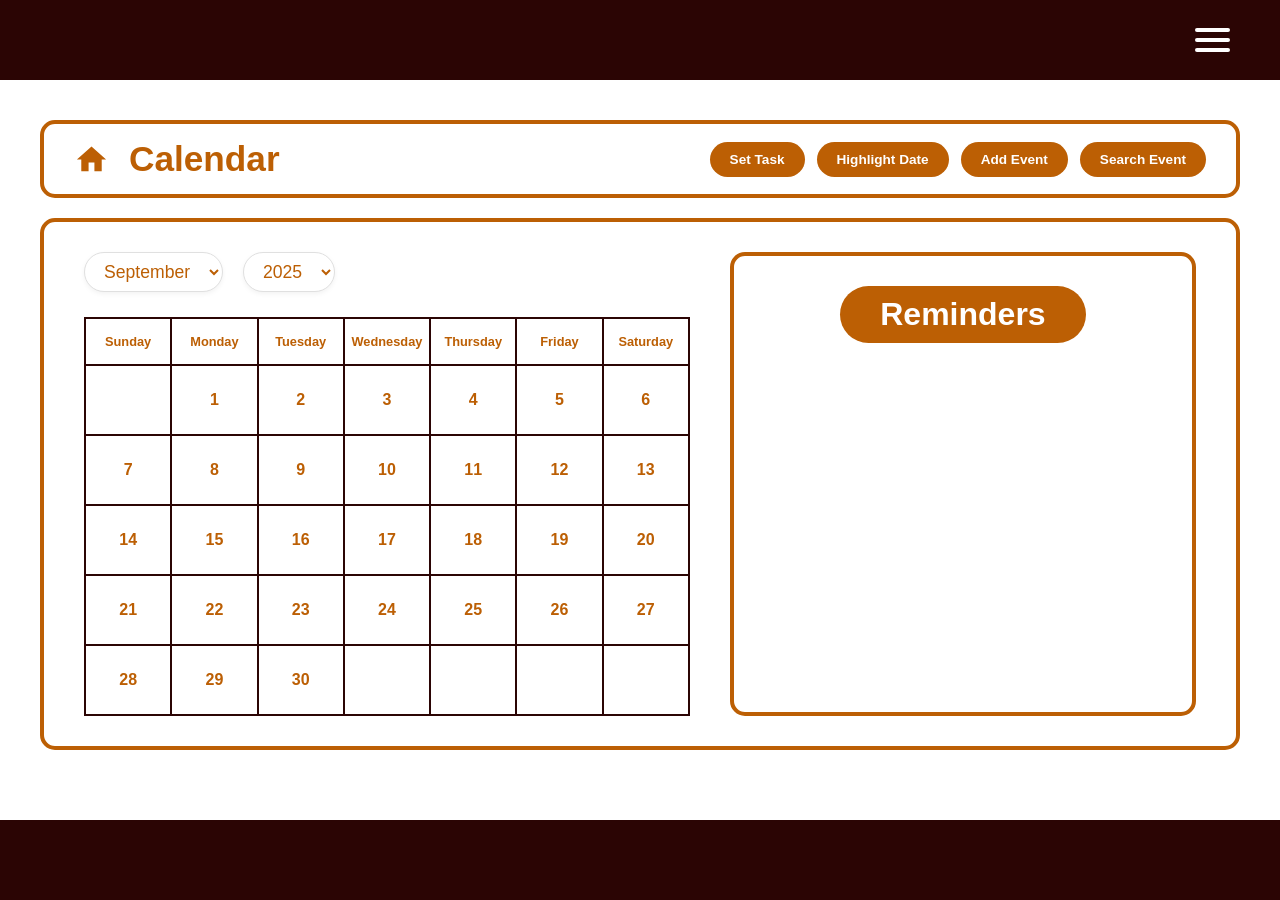
==== calendar.html @ 1ab57ae5 "Added new files and made updates to existing files for the Student Management System project. The ch" ====
<!DOCTYPE html>
<html lang="en">
<head>
    <meta charset="UTF-8">
    <meta name="viewport" content="width=device-width, initial-scale=1.0">
    <title>Student Management System - Calendar</title>
    <link rel="stylesheet" href="style/styles.css">
</head>
<body class="layout-dashboard">

    <input type="checkbox" id="menu-toggle">

    <header>
        <label for="menu-toggle" class="hamburger-icon">
            <span></span>
            <span></span>
            <span></span>
        </label>
    </header>

    <nav class="dropdown-menu">
        <ul class="menu-list">
            <li><a href="dashboard.html">Home</a></li>
            <li><a href="#">My Profile</a></li>
            <li><a href="#">Settings</a></li>
            <li><a href="login.html">Log Out</a></li>
        </ul>
    </nav>

    <main>
        <div class="calendar-layout-wrapper">
            
            <div class="top-actions card">
                <div class="title-group">
                    <a href="dashboard.html" class="home-icon-link">
                        <svg class="home-icon" viewBox="0 0 24 24"><path d="M10 20v-6h4v6h5v-8h3L12 3 2 12h3v8z"/></svg>
                    </a>
                    <h1 class="page-title">Calendar</h1>
                </div>
                
                <div class="action-buttons">
                    <button class="btn-solid">Set Task</button>
                    <button class="btn-solid">Highlight Date</button>
                    <button class="btn-solid">Add Event</button>
                    <button class="btn-solid">Search Event</button>
                </div>
            </div>

            <div class="card calendar-main-card">
                
                <div class="calendar-left">
                    
                    <div class="calendar-controls">
                        <select class="cal-dropdown" id="month-select">
                            <option value="0">January</option>
                            <option value="1">February</option>
                            <option value="2">March</option>
                            <option value="3">April</option>
                            <option value="4">May</option>
                            <option value="5">June</option>
                            <option value="6">July</option>
                            <option value="7">August</option>
                            <option value="8" selected>September</option>
                            <option value="9">October</option>
                            <option value="10">November</option>
                            <option value="11">December</option>
                        </select>
                        <select class="cal-dropdown" id="year-select">
                            <option value="2024">2024</option>
                            <option value="2025" selected>2025</option>
                            <option value="2026">2026</option>
                            <option value="2027">2027</option>
                            <option value="2028">2028</option>
                        </select>
                    </div>

                    <div class="calendar-grid" id="calendar-grid">
                        <div class="cal-header">Sunday</div>
                        <div class="cal-header">Monday</div>
                        <div class="cal-header">Tuesday</div>
                        <div class="cal-header">Wednesday</div>
                        <div class="cal-header">Thursday</div>
                        <div class="cal-header">Friday</div>
                        <div class="cal-header">Saturday</div>
                        
                        </div>
                </div>

                <div class="calendar-right">
                    <div class="reminders-container">
                        <div class="reminders-pill">Reminders</div>
                        <div class="reminders-content">
                            </div>
                    </div>
                </div>

            </div>
        </div>
    </main>

    <footer></footer>

    <script>
        document.addEventListener('DOMContentLoaded', function() {
            const monthSelect = document.getElementById('month-select');
            const yearSelect = document.getElementById('year-select');
            const calendarGrid = document.getElementById('calendar-grid');

            function generateCalendar(month, year) {
                // 1. Clear out old days (but keep the Sunday-Saturday headers)
                const existingDays = calendarGrid.querySelectorAll('.cal-cell');
                existingDays.forEach(day => day.remove());

                // 2. Figure out the first day of the week and total days in the month
                // getDay() returns 0 (Sunday) through 6 (Saturday)
                const firstDay = new Date(year, month, 1).getDay(); 
                // Getting the 0th day of the next month gives us the last day of the current month
                const daysInMonth = new Date(year, month + 1, 0).getDate();

                // 3. Add blank placeholder cells for the days before the 1st of the month
                for (let i = 0; i < firstDay; i++) {
                    const emptyCell = document.createElement('div');
                    emptyCell.className = 'cal-cell empty';
                    calendarGrid.appendChild(emptyCell);
                }

                // 4. Create the actual numbered days
                for (let i = 1; i <= daysInMonth; i++) {
                    const dayCell = document.createElement('div');
                    dayCell.className = 'cal-cell';
                    dayCell.textContent = i;
                    calendarGrid.appendChild(dayCell);
                }

                // 5. Fill out the rest of the bottom row with empty cells so the borders look perfect
                const totalCells = firstDay + daysInMonth;
                const remainingCells = (7 - (totalCells % 7)) % 7;
                for (let i = 0; i < remainingCells; i++) {
                    const emptyCell = document.createElement('div');
                    emptyCell.className = 'cal-cell empty';
                    calendarGrid.appendChild(emptyCell);
                }
            }

            // Generate the initial calendar (defaults to Sept 2025 based on your HTML "selected" tags)
            generateCalendar(parseInt(monthSelect.value), parseInt(yearSelect.value));

            // Listen for changes on the dropdowns and update instantly
            monthSelect.addEventListener('change', function() {
                generateCalendar(parseInt(monthSelect.value), parseInt(yearSelect.value));
            });
            
            yearSelect.addEventListener('change', function() {
                generateCalendar(parseInt(monthSelect.value), parseInt(yearSelect.value));
            });
        });
    </script>
</body>
</html>
---- style/styles.css ----
/* ==========================================================================
   1. GLOBAL VARIABLES & RESET
   ========================================================================== */
:root {
    /* Color Palette */
    --primary-dark: #2B0504;
    --primary-accent: #BC5F04;
    --white: #FFFFFF;
    --page-bg: #FFFFFF; 
    
    /* Grays */
    --hover-gray: #F0F0F0;  /* For dashboard card hovers */
    --line-gray: #E0E0E0;   /* For login placeholder & lines */
    
    /* Dimensions */
    --card-border-radius: 15px;
    --card-border-width: 4px;
    --header-footer-height: 80px;
}

* {
    margin: 0;
    padding: 0;
    box-sizing: border-box;
    font-family: 'Segoe UI', Tahoma, Geneva, Verdana, sans-serif;
}

/* ==========================================================================
   2. PAGE LAYOUT CONTROLLERS (Apply to <body> tag)
   ========================================================================== */

/* --- Login Page Layout --- */
body.layout-login {
    display: flex;
    flex-direction: column;
    min-height: 100vh;
    background-color: var(--page-bg);
}

.layout-login header {
    width: 100%;
    background-color: var(--primary-dark);
    color: var(--white);
    text-align: center;
    padding: 20px 0;
    display: flex;
    justify-content: center;
    align-items: center;
}

.layout-login header h1 {
    font-size: 2.2rem;
    text-transform: uppercase;
    font-weight: bold;
    letter-spacing: 1px;
    margin: 0 15px;
}

.layout-login main {
    flex-grow: 1; 
    display: flex;
    justify-content: center;
    align-items: center;
    padding: 40px 20px;
}

.layout-login footer {
    width: 100%;
    height: 60px; 
    background-color: var(--primary-dark);
}

/* --- Dashboard App Shell Layout --- */
body.layout-dashboard {
    display: flex;
    flex-direction: column;
    height: 100vh; /* Locks window height */
    overflow: hidden; /* Prevents window scrolling */
    background-color: var(--page-bg);
}

.layout-dashboard header {
    flex-shrink: 0; 
    width: 100%;
    height: var(--header-footer-height);
    background-color: var(--primary-dark);
    color: var(--white);
    display: flex;
    justify-content: flex-end; 
    align-items: center;
    padding: 0 40px;
    z-index: 1000;
}

.layout-dashboard main {
    flex-grow: 1; 
    overflow-y: auto; /* Allows only the main area to scroll */
    overflow-x: hidden;
    padding: 40px;
    display: flex;
    justify-content: center;
    align-items: flex-start; 
}

.layout-dashboard footer {
    flex-shrink: 0; 
    width: 100%;
    height: var(--header-footer-height);
    background-color: var(--primary-dark);
    z-index: 1000;
}


/* ==========================================================================
   3. LOGIN PAGE COMPONENTS
   ========================================================================== */
.login-container {
    background-color: var(--white);
    border: var(--card-border-width) solid var(--primary-dark); 
    border-radius: 25px;
    width: 100%;
    max-width: 480px; 
    padding: 50px 40px;
    text-align: center;
    box-shadow: 0 10px 25px rgba(0,0,0,0.1); 
}

.profile-pic-placeholder {
    width: 110px;
    height: 110px;
    background-color: var(--line-gray);
    border-radius: 50%;
    margin: 0 auto 30px;
}

.login-title {
    color: var(--primary-accent); 
    font-size: 2rem;
    font-weight: bold;
    margin-bottom: 20px;
}

.login-container hr {
    border: 0;
    border-top: 2px solid var(--line-gray);
    margin: 25px 0;
}

/* Form Styles */
.login-container form {
    text-align: left;
}

.form-group { margin-bottom: 25px; }

.form-group label {
    display: block;
    color: var(--primary-accent);
    font-weight: bold;
    font-size: 1.1rem;
    margin-bottom: 8px;
}

.form-group input {
    width: 100%;
    padding: 12px 20px;
    border: 3px solid var(--primary-accent);
    border-radius: 30px;
    font-size: 1rem;
    color: var(--primary-accent);
    background-color: var(--white);
    transition: all 0.2s;
}

.form-group input:focus {
    outline: none;
    box-shadow: 0 0 10px rgba(188, 95, 4, 0.4);
    border-color: #A35003;
}

/* Buttons */
.btn {
    display: inline-block;
    text-align: center;
    font-weight: bold;
    font-size: 1rem;
    text-decoration: none;
    background-color: var(--white);
    border: 3px solid var(--primary-accent);
    border-radius: 30px;
    color: var(--primary-accent);
    cursor: pointer;
    transition: all 0.3s;
}

.btn:hover {
    background-color: var(--primary-accent);
    color: var(--white);
}

.btn-primary {
    width: 100%;
    padding: 14px 20px;
    margin-bottom: 20px;
}

.secondary-actions {
    display: flex;
    justify-content: space-between;
    gap: 15px;
}

.btn-secondary {
    flex-grow: 1;
    padding: 10px 15px;
    font-size: 0.95rem;
}


/* ==========================================================================
   4. DASHBOARD COMPONENTS
   ========================================================================== */
.dashboard-wrapper {
    width: 100%;
    max-width: 1100px;
    display: grid;
    grid-template-columns: 1.1fr 1fr; 
    gap: 30px;
}

/* Dashboard Cards Base */
.card {
    background-color: var(--white);
    border: var(--card-border-width) solid var(--primary-accent);
    border-radius: var(--card-border-radius);
    text-decoration: none !important; 
    color: var(--primary-accent) !important; 
    transition: background-color 0.2s, transform 0.1s;
}

.card * { color: var(--primary-accent) !important; }

.card:hover { background-color: var(--hover-gray); transform: translateY(-3px); }
.card:active { transform: translateY(1px); }

/* Dashboard Columns */
.left-column { display: flex; flex-direction: column; gap: 25px; }
.right-column { display: grid; grid-template-columns: repeat(2, 1fr); gap: 20px; }

/* Dashboard Specific Cards */
.welcome-card { padding: 40px; display: flex; align-items: center; }
.welcome-title { font-size: 2.2rem; font-weight: bold; }

.stats-card {
    padding: 40px;
    flex-grow: 1;
    display: flex;
    align-items: flex-start;
}

.stats-grid {
    display: grid;
    grid-template-columns: 1fr 1fr;
    row-gap: 40px;
    column-gap: 20px;
    width: 100%;
}

.status-block { display: flex; flex-direction: column; align-items: flex-start; }
.status-number { font-size: 4.5rem; font-weight: bold; line-height: 1; margin-bottom: 5px; }
.status-text { font-size: 1.1rem; font-weight: bold; }

.card-small {
    display: flex;
    flex-direction: column;
    justify-content: center;
    align-items: center;
    padding: 20px;
    min-height: 150px;
}

.card-icon { width: 60px; height: 60px; fill: var(--primary-accent); margin-bottom: 10px; }
.card-title-small { font-size: 1.2rem; font-weight: bold; text-transform: uppercase; text-align: center; }


/* ==========================================================================
   5. DASHBOARD DROPDOWN MENU
   ========================================================================== */
#menu-toggle { display: none; }

.hamburger-icon {
    cursor: pointer;
    padding: 10px;
    z-index: 2000; 
    position: relative;
}

.hamburger-icon span {
    display: block;
    width: 35px;
    height: 4px;
    margin-bottom: 6px;
    background-color: var(--white);
    border-radius: 2px;
    transition: all 0.3s ease-out;
}

.hamburger-icon span:last-child { margin-bottom: 0; }

.dropdown-menu {
    position: fixed;
    top: var(--header-footer-height); 
    right: 0; 
    width: 320px;
    height: calc(100vh - var(--header-footer-height)); 
    background-color: var(--primary-dark);
    transform: translateX(100%); 
    transition: transform 0.3s ease-out;
    z-index: 1900;
    padding-top: 30px;
}

#menu-toggle:checked ~ .dropdown-menu { transform: translateX(0); }
#menu-toggle:checked ~ .hamburger-icon span:nth-child(1) { transform: translateY(10px) rotate(45deg); }
#menu-toggle:checked ~ .hamburger-icon span:nth-child(2) { opacity: 0; }
#menu-toggle:checked ~ .hamburger-icon span:nth-child(3) { transform: translateY(-10px) rotate(-45deg); }

.menu-list { list-style: none; }
.menu-list li { border-bottom: 1px solid #3B1514; }

.menu-list a {
    display: block;
    padding: 18px 40px;
    text-decoration: none;
    color: var(--white) !important;
    font-size: 1.1rem;
    font-weight: bold;
    transition: background-color 0.2s;
}

.menu-list a:hover { background-color: #410806; }


/* ==========================================================================
   6. MEDIA QUERIES (Responsiveness)
   ========================================================================== */
@media (max-width: 900px) {
    /* Dashboard specific */
    .dashboard-wrapper { grid-template-columns: 1fr; }
    .right-column { grid-template-columns: repeat(3, 1fr); }
}

@media (max-width: 600px) {
    /* Login specific */
    .layout-login header h1 { font-size: 1.6rem; }
    .login-container { padding: 40px 25px; }
    .secondary-actions { flex-direction: column; gap: 10px; }
    .profile-pic-placeholder { width: 90px; height: 90px; }

    /* Dashboard specific */
    .right-column { grid-template-columns: repeat(2, 1fr); }
    .stats-grid { grid-template-columns: 1fr; }
    .dropdown-menu { width: 100%; }
}

/* ==========================================================================
   7. STUDENT LIST PAGE COMPONENTS
   ========================================================================== */

/* Modifier to lock the main page scroll and pass it to the table */
.no-main-scroll main {
    overflow: hidden; /* Stops the main body from scrolling */
    display: flex;
    flex-direction: column;
}

.list-layout-wrapper {
    width: 100%;
    max-width: 1200px;
    height: 100%; /* Forces wrapper to take exact remaining height */
    display: flex;
    flex-direction: column;
    gap: 20px;
}

/* --- Top Actions Bar --- */
.top-actions {
    flex-shrink: 0; /* Prevents this bar from squishing */
    display: flex;
    justify-content: space-between;
    align-items: center;
    padding: 15px 30px;
    cursor: default; /* Overrides the dashboard card hover pointer */
}

.top-actions:hover {
    background-color: var(--white); /* Removes the hover highlight from dashboard cards */
    transform: none;
}

.title-group {
    display: flex;
    align-items: center;
    gap: 20px;
}

.home-icon-link {
    display: flex;
    align-items: center;
}

.home-icon {
    width: 35px;
    height: 35px;
    fill: var(--primary-accent);
    transition: transform 0.2s;
}

.home-icon:hover {
    transform: scale(1.1);
}

.page-title {
    font-size: 2.2rem;
    font-weight: bold;
    color: var(--primary-accent);
}

.action-buttons {
    display: flex;
    gap: 12px;
}

/* Solid Fill Buttons (Pill shape) */
.btn-solid {
    background-color: var(--primary-accent);
    color: var(--white) !important;
    border: none;
    border-radius: 20px;
    padding: 10px 20px;
    font-size: 0.85rem;
    font-weight: bold;
    cursor: pointer;
    transition: background-color 0.2s, transform 0.1s;
}

.btn-solid:hover {
    background-color: #A35003;
    transform: translateY(-2px);
}

.btn-solid:active {
    transform: translateY(1px);
}

/* --- Scrollable Table Area --- */
.table-wrapper {
    flex-grow: 1; /* Takes up all remaining vertical space */
    background-color: var(--white);
    border: var(--card-border-width) solid var(--primary-accent);
    border-radius: var(--card-border-radius);
    overflow-y: auto; /* ENABLES SCROLLING ONLY INSIDE THIS BOX */
    position: relative;
}

.data-table {
    width: 100%;
    border-collapse: collapse;
}

.data-table th, 
.data-table td {
    border: 2px solid var(--primary-accent);
    padding: 15px 20px;
    text-align: left;
    color: var(--primary-accent);
    font-weight: bold;
}

/* Sticky Header Logic */
.data-table th {
    position: sticky;
    top: 0;
    background-color: var(--white);
    z-index: 10;
    box-shadow: 0 2px 0 var(--primary-accent); /* Creates the bottom border for sticky headers */
}

/* Prevent double borders against the wrapper's rounded corners */
.data-table tr:first-child th { border-top: none; }
.data-table tr:last-child td { border-bottom: none; }
.data-table th:first-child, .data-table td:first-child { border-left: none; }
.data-table th:last-child, .data-table td:last-child { border-right: none; }

.icon-col {
    text-align: center !important;
    width: 60px;
}

.edit-icon {
    width: 20px;
    height: 20px;
    fill: var(--primary-accent);
}

/* Force empty rows to have height for demonstration */
.data-table tbody tr {
    height: 50px; 
}

/* --- Responsiveness --- */
@media (max-width: 1000px) {
    .top-actions {
        flex-direction: column;
        gap: 20px;
        align-items: flex-start;
    }
    
    .action-buttons {
        flex-wrap: wrap;
    }
}
/* ==========================================================================
   8. ENROLL STUDENT FORM COMPONENTS
   ========================================================================== */

.enroll-layout-wrapper {
    width: 100%;
    max-width: 1100px; /* Constrains the form to a readable width */
    display: flex;
    flex-direction: column;
    gap: 20px;
}

/* Override default flex-center behavior of .card for forms */
.form-card {
    display: block;
    padding: 40px 50px;
}

.section-title {
    font-size: 2rem;
    font-weight: bold;
    color: var(--primary-accent);
    margin-bottom: 25px;
}

/* Form Layout Grids */
.personal-info-grid {
    display: grid;
    grid-template-columns: 1fr 1fr; /* Splits into two columns */
    column-gap: 60px;
}

.form-column, .admissions-grid {
    display: flex;
    flex-direction: column;
    gap: 15px; /* Spacing between inputs vertically */
}

/* Admissions gets a specific max-width so inputs aren't comically long */
.admissions-grid {
    max-width: 550px; 
}

/* Inline Form Groups (Label on left, input on right) */
.inline-form-group {
    display: flex;
    align-items: center;
}

.inline-form-group label {
    font-size: 0.95rem;
    font-weight: bold;
    color: var(--primary-accent);
    width: 150px; /* Fixed width ensures perfect vertical alignment */
    flex-shrink: 0;
}

/* Specific Input Styling to match the design (rectangular) */
.inline-form-group input {
    flex-grow: 1; /* Input fills remaining space */
    padding: 8px 12px;
    border: 2px solid var(--primary-accent);
    border-radius: 4px; /* Slight rounding, not a full pill shape */
    font-size: 1rem;
    color: var(--primary-accent);
    background-color: var(--white);
    transition: box-shadow 0.2s, border-color 0.2s;
}

.inline-form-group input:focus {
    outline: none;
    box-shadow: 0 0 8px rgba(188, 95, 4, 0.3);
    border-color: #A35003;
}

/* Submit Button Alignment */
.form-submit-container {
    display: flex;
    justify-content: flex-end; /* Pushes button to bottom right */
    margin-top: 40px;
}

.btn-large {
    font-size: 1.1rem;
    padding: 12px 35px;
    border-radius: 12px; /* Matches the rectangular button in your design */
}

/* --- Responsiveness for Forms --- */
@media (max-width: 800px) {
    .personal-info-grid {
        grid-template-columns: 1fr; /* Stack columns on smaller screens */
        row-gap: 15px;
    }
    
    .form-card {
        padding: 30px 20px;
    }
    
    .inline-form-group label {
        width: 120px; /* Shrink label space on mobile */
    }
}

@media (max-width: 500px) {
    .inline-form-group {
        flex-direction: column; /* Stack labels on top of inputs on tiny screens */
        align-items: flex-start;
        gap: 5px;
    }
    
    .inline-form-group label {
        width: 100%;
    }
    
    .inline-form-group input {
        width: 100%;
    }
}

/* ==========================================================================
   9. CALENDAR PAGE COMPONENTS
   ========================================================================== */

.calendar-layout-wrapper {
    width: 100%;
    max-width: 1200px;
    display: flex;
    flex-direction: column;
    gap: 20px;
}

/* Splits the main card into two columns (Calendar vs Reminders) */
.calendar-main-card {
    display: grid;
    grid-template-columns: 1.3fr 1fr; /* Left side slightly wider */
    gap: 40px;
    padding: 30px 40px;
    align-items: stretch; /* Forces both columns to be the same height */
}

/* --- Left Side: Calendar --- */
.calendar-left {
    display: flex;
    flex-direction: column;
}

.calendar-controls {
    display: flex;
    gap: 20px;
    margin-bottom: 25px;
}

.cal-dropdown {
    padding: 8px 15px;
    border: 1px solid var(--line-gray);
    border-radius: 20px;
    font-size: 1.1rem;
    color: var(--primary-dark);
    background-color: var(--white);
    outline: none;
    cursor: pointer;
    box-shadow: 0 2px 5px rgba(0,0,0,0.05);
}

/* CSS Grid for the Calendar Days */
.calendar-grid {
    display: grid;
    grid-template-columns: repeat(7, 1fr); /* 7 equal columns */
    /* Only apply top and left borders to the container to prevent double-thick lines */
    border-top: 2px solid var(--primary-dark);
    border-left: 2px solid var(--primary-dark);
    flex-grow: 1;
}

.cal-header, .cal-cell {
    /* Apply bottom and right borders to the individual cells */
    border-bottom: 2px solid var(--primary-dark);
    border-right: 2px solid var(--primary-dark);
    display: flex;
    justify-content: center;
    align-items: center;
    color: var(--primary-accent) !important;
}

.cal-header {
    padding: 15px 5px;
    font-weight: bold;
    font-size: 0.8rem;
}

.cal-cell {
    min-height: 70px;
    font-weight: bold;
    font-size: 1rem;
    cursor: pointer;
    transition: background-color 0.2s;
}

.cal-cell:hover:not(.empty) {
    background-color: var(--hover-gray);
}

/* --- Right Side: Reminders Box --- */
.calendar-right {
    display: flex;
    flex-direction: column;
}

.reminders-container {
    border: 4px solid var(--primary-accent);
    border-radius: 15px;
    height: 100%;
    min-height: 400px;
    display: flex;
    flex-direction: column;
    align-items: center;
    padding: 25px;
}

.reminders-pill {
    background-color: var(--primary-accent);
    color: var(--white) !important; /* The !important overrides the card text color */
    padding: 10px 40px;
    border-radius: 30px;
    font-size: 2rem;
    font-weight: bold;
    margin-top: 5px;
}

.reminders-content {
    width: 100%;
    margin-top: 20px;
    flex-grow: 1;
}

/* --- Responsiveness for Calendar --- */
@media (max-width: 1000px) {
    .calendar-main-card {
        grid-template-columns: 1fr; /* Stack Calendar and Reminders on top of each other */
        row-gap: 40px;
    }
}

@media (max-width: 600px) {
    .cal-header {
        font-size: 0.6rem; /* Shrink text heavily for mobile phones */
        padding: 10px 2px;
    }
    
    .cal-cell {
        min-height: 50px;
    }
    
    .reminders-pill {
        font-size: 1.5rem;
        padding: 8px 30px;
    }
}
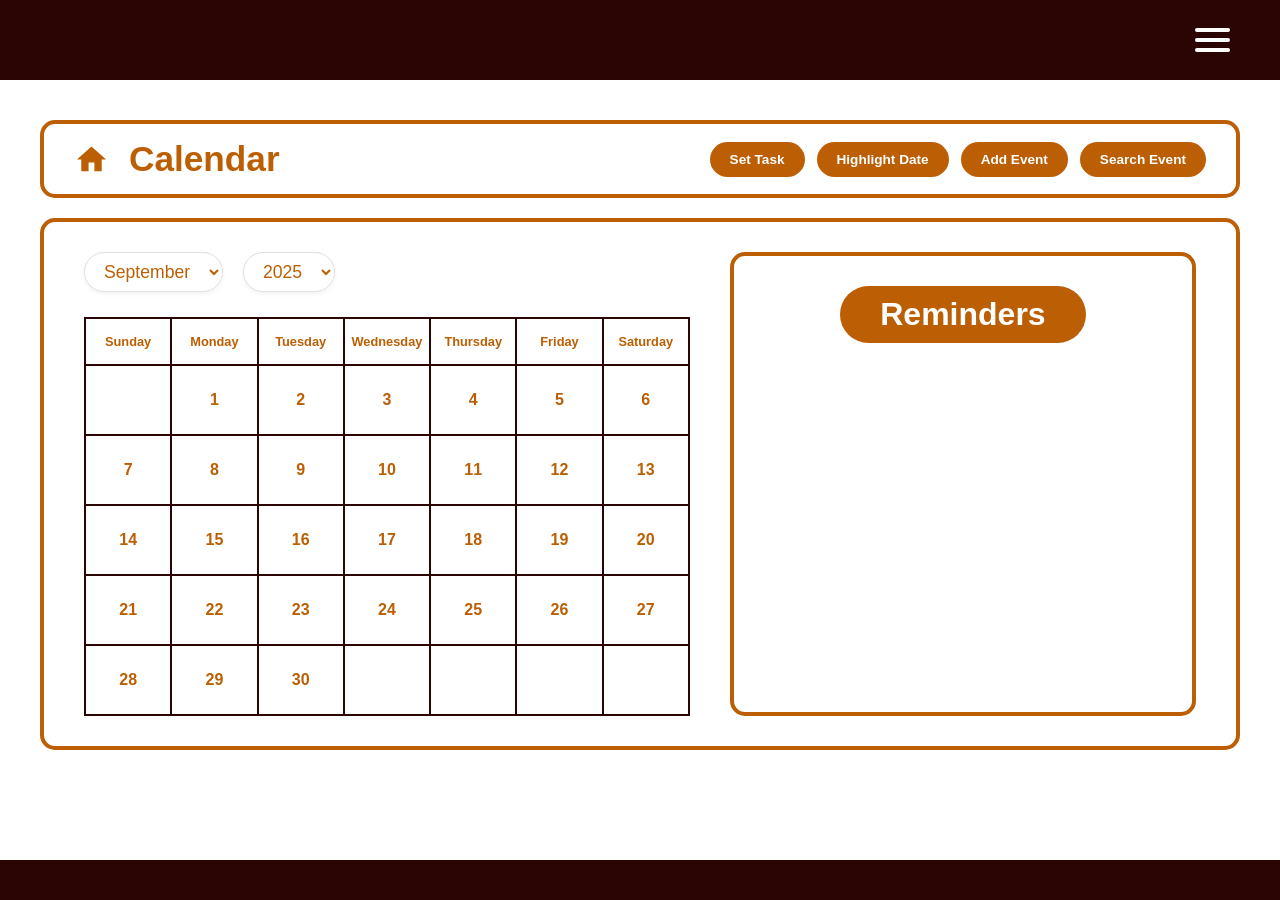
==== commit 91323b56: "Created clearance, complaints, profile, registration, and enrollment history." ====
--- a/calendar.html
+++ b/calendar.html
@@ -21,7 +21,7 @@
     <nav class="dropdown-menu">
         <ul class="menu-list">
             <li><a href="dashboard.html">Home</a></li>
-            <li><a href="#">My Profile</a></li>
+            <li><a href="profile.html">My Profile</a></li>
             <li><a href="#">Settings</a></li>
             <li><a href="login.html">Log Out</a></li>
         </ul>
--- a/style/styles.css
+++ b/style/styles.css
@@ -2,17 +2,12 @@
    1. GLOBAL VARIABLES & RESET
    ========================================================================== */
 :root {
-    /* Color Palette */
     --primary-dark: #2B0504;
     --primary-accent: #BC5F04;
     --white: #FFFFFF;
     --page-bg: #FFFFFF; 
-    
-    /* Grays */
-    --hover-gray: #F0F0F0;  /* For dashboard card hovers */
-    --line-gray: #E0E0E0;   /* For login placeholder & lines */
-    
-    /* Dimensions */
+    --hover-gray: #F0F0F0;
+    --line-gray: #E0E0E0;
     --card-border-radius: 15px;
     --card-border-width: 4px;
     --header-footer-height: 80px;
@@ -26,17 +21,14 @@
 }
 
 /* ==========================================================================
-   2. PAGE LAYOUT CONTROLLERS (Apply to <body> tag)
-   ========================================================================== */
-
-/* --- Login Page Layout --- */
+   2. PAGE LAYOUT CONTROLLERS
+   ========================================================================== */
 body.layout-login {
     display: flex;
     flex-direction: column;
     min-height: 100vh;
     background-color: var(--page-bg);
 }
-
 .layout-login header {
     width: 100%;
     background-color: var(--primary-dark);
@@ -47,38 +39,17 @@
     justify-content: center;
     align-items: center;
 }
-
-.layout-login header h1 {
-    font-size: 2.2rem;
-    text-transform: uppercase;
-    font-weight: bold;
-    letter-spacing: 1px;
-    margin: 0 15px;
-}
-
-.layout-login main {
-    flex-grow: 1; 
-    display: flex;
-    justify-content: center;
-    align-items: center;
-    padding: 40px 20px;
-}
-
-.layout-login footer {
-    width: 100%;
-    height: 60px; 
-    background-color: var(--primary-dark);
-}
-
-/* --- Dashboard App Shell Layout --- */
+.layout-login header h1 { font-size: 2.2rem; text-transform: uppercase; font-weight: bold; letter-spacing: 1px; margin: 0 15px; }
+.layout-login main { flex-grow: 1; display: flex; justify-content: center; align-items: center; padding: 40px 20px; }
+.layout-login footer { width: 100%; height: 60px; background-color: var(--primary-dark); }
+
 body.layout-dashboard {
     display: flex;
     flex-direction: column;
-    height: 100vh; /* Locks window height */
-    overflow: hidden; /* Prevents window scrolling */
+    height: 100vh;
+    overflow: hidden;
     background-color: var(--page-bg);
 }
-
 .layout-dashboard header {
     flex-shrink: 0; 
     width: 100%;
@@ -91,25 +62,22 @@
     padding: 0 40px;
     z-index: 1000;
 }
-
 .layout-dashboard main {
     flex-grow: 1; 
-    overflow-y: auto; /* Allows only the main area to scroll */
+    overflow-y: auto; 
     overflow-x: hidden;
     padding: 40px;
     display: flex;
     justify-content: center;
     align-items: flex-start; 
 }
-
 .layout-dashboard footer {
     flex-shrink: 0; 
     width: 100%;
-    height: var(--header-footer-height);
+    height: 40px; /* Changed from var(--header-footer-height) to a smaller, fixed height */
     background-color: var(--primary-dark);
     z-index: 1000;
 }
-
 
 /* ==========================================================================
    3. LOGIN PAGE COMPONENTS
@@ -124,353 +92,202 @@
     text-align: center;
     box-shadow: 0 10px 25px rgba(0,0,0,0.1); 
 }
-
-.profile-pic-placeholder {
-    width: 110px;
-    height: 110px;
-    background-color: var(--line-gray);
-    border-radius: 50%;
-    margin: 0 auto 30px;
-}
-
-.login-title {
-    color: var(--primary-accent); 
-    font-size: 2rem;
-    font-weight: bold;
-    margin-bottom: 20px;
-}
-
-.login-container hr {
-    border: 0;
-    border-top: 2px solid var(--line-gray);
-    margin: 25px 0;
-}
-
-/* Form Styles */
-.login-container form {
-    text-align: left;
-}
-
+.profile-pic-placeholder { width: 110px; height: 110px; background-color: var(--line-gray); border-radius: 50%; margin: 0 auto 30px; }
+.login-title { color: var(--primary-accent); font-size: 2rem; font-weight: bold; margin-bottom: 20px; }
+.login-container hr { border: 0; border-top: 2px solid var(--line-gray); margin: 25px 0; }
+.login-container form { text-align: left; }
 .form-group { margin-bottom: 25px; }
-
-.form-group label {
-    display: block;
-    color: var(--primary-accent);
-    font-weight: bold;
-    font-size: 1.1rem;
-    margin-bottom: 8px;
-}
-
-.form-group input {
-    width: 100%;
-    padding: 12px 20px;
-    border: 3px solid var(--primary-accent);
-    border-radius: 30px;
-    font-size: 1rem;
-    color: var(--primary-accent);
-    background-color: var(--white);
-    transition: all 0.2s;
-}
-
-.form-group input:focus {
-    outline: none;
-    box-shadow: 0 0 10px rgba(188, 95, 4, 0.4);
-    border-color: #A35003;
-}
-
-/* Buttons */
-.btn {
-    display: inline-block;
-    text-align: center;
-    font-weight: bold;
-    font-size: 1rem;
-    text-decoration: none;
-    background-color: var(--white);
-    border: 3px solid var(--primary-accent);
-    border-radius: 30px;
-    color: var(--primary-accent);
-    cursor: pointer;
-    transition: all 0.3s;
-}
-
-.btn:hover {
-    background-color: var(--primary-accent);
-    color: var(--white);
-}
-
-.btn-primary {
-    width: 100%;
-    padding: 14px 20px;
-    margin-bottom: 20px;
-}
-
-.secondary-actions {
-    display: flex;
-    justify-content: space-between;
-    gap: 15px;
-}
-
-.btn-secondary {
-    flex-grow: 1;
-    padding: 10px 15px;
-    font-size: 0.95rem;
-}
-
+.form-group label { display: block; color: var(--primary-accent); font-weight: bold; font-size: 1.1rem; margin-bottom: 8px; }
+.form-group input { width: 100%; padding: 12px 20px; border: 3px solid var(--primary-accent); border-radius: 30px; font-size: 1rem; color: var(--primary-accent); background-color: var(--white); transition: all 0.2s; }
+.form-group input:focus { outline: none; box-shadow: 0 0 10px rgba(188, 95, 4, 0.4); border-color: #A35003; }
+.btn { display: inline-block; text-align: center; font-weight: bold; font-size: 1rem; text-decoration: none; background-color: var(--white); border: 3px solid var(--primary-accent); border-radius: 30px; color: var(--primary-accent); cursor: pointer; transition: all 0.3s; }
+.btn:hover { background-color: var(--primary-accent); color: var(--white); }
+.btn-primary { width: 100%; padding: 14px 20px; margin-bottom: 20px; }
+.secondary-actions { display: flex; justify-content: space-between; gap: 15px; }
+.btn-secondary { flex-grow: 1; padding: 10px 15px; font-size: 0.95rem; }
 
 /* ==========================================================================
    4. DASHBOARD COMPONENTS
    ========================================================================== */
-.dashboard-wrapper {
-    width: 100%;
-    max-width: 1100px;
-    display: grid;
+.dashboard-wrapper { 
+    width: 100%; 
+    max-width: 1100px; 
+    display: grid; 
     grid-template-columns: 1.1fr 1fr; 
-    gap: 30px;
-}
-
-/* Dashboard Cards Base */
-.card {
-    background-color: var(--white);
-    border: var(--card-border-width) solid var(--primary-accent);
-    border-radius: var(--card-border-radius);
+    gap: 30px; 
+    align-items: start; /* ALIGNMENT FIX: Locks the left and right columns to the absolute top edge */
+}
+
+.card { 
+    background-color: var(--white); 
+    border: var(--card-border-width) solid var(--primary-accent); 
+    border-radius: var(--card-border-radius); 
     text-decoration: none !important; 
     color: var(--primary-accent) !important; 
-    transition: background-color 0.2s, transform 0.1s;
+    transition: background-color 0.2s, transform 0.1s; 
 }
 
 .card * { color: var(--primary-accent) !important; }
 
-.card:hover { background-color: var(--hover-gray); transform: translateY(-3px); }
-.card:active { transform: translateY(1px); }
-
-/* Dashboard Columns */
-.left-column { display: flex; flex-direction: column; gap: 25px; }
-.right-column { display: grid; grid-template-columns: repeat(2, 1fr); gap: 20px; }
-
-/* Dashboard Specific Cards */
-.welcome-card { padding: 40px; display: flex; align-items: center; }
-.welcome-title { font-size: 2.2rem; font-weight: bold; }
-
-.stats-card {
-    padding: 40px;
-    flex-grow: 1;
-    display: flex;
-    align-items: flex-start;
-}
-
-.stats-grid {
-    display: grid;
-    grid-template-columns: 1fr 1fr;
-    row-gap: 40px;
-    column-gap: 20px;
-    width: 100%;
-}
-
-.status-block { display: flex; flex-direction: column; align-items: flex-start; }
-.status-number { font-size: 4.5rem; font-weight: bold; line-height: 1; margin-bottom: 5px; }
-.status-text { font-size: 1.1rem; font-weight: bold; }
-
-.card-small {
-    display: flex;
-    flex-direction: column;
-    justify-content: center;
-    align-items: center;
-    padding: 20px;
-    min-height: 150px;
-}
-
-.card-icon { width: 60px; height: 60px; fill: var(--primary-accent); margin-bottom: 10px; }
-.card-title-small { font-size: 1.2rem; font-weight: bold; text-transform: uppercase; text-align: center; }
-
-
+.card:hover { 
+    background-color: var(--hover-gray); 
+    transform: translateY(-3px); 
+}
+
+.card:active { 
+    transform: translateY(1px); 
+}
+
+.left-column { 
+    display: flex; 
+    flex-direction: column; 
+    gap: 20px; /* ALIGNMENT FIX: Changed from 25px to match the right column's gap */
+}
+
+.right-column { 
+    display: grid; 
+    grid-template-columns: repeat(2, 1fr); 
+    gap: 20px; 
+}
+
+.welcome-card { 
+    padding: 40px; 
+    display: flex; 
+    align-items: center; 
+    height: 160px; /* ALIGNMENT FIX: Locks height so the bottom edge aligns with the small cards */
+}
+
+.welcome-title { 
+    font-size: 2.2rem; 
+    font-weight: bold; 
+}
+
+.stats-card { 
+    padding: 40px; 
+    flex-grow: 1; 
+    display: flex; 
+    align-items: flex-start; 
+}
+
+.stats-grid { 
+    display: grid; 
+    grid-template-columns: 1fr 1fr; 
+    row-gap: 40px; 
+    column-gap: 20px; 
+    width: 100%; 
+}
+
+.status-block { 
+    display: flex; 
+    flex-direction: column; 
+    align-items: flex-start; 
+}
+
+.status-number { 
+    font-size: 4.5rem; 
+    font-weight: bold; 
+    line-height: 1; 
+    margin-bottom: 5px; 
+}
+
+.status-text { 
+    font-size: 1.1rem; 
+    font-weight: bold; 
+}
+
+.card-small { 
+    display: flex; 
+    flex-direction: column; 
+    justify-content: center; 
+    align-items: center; 
+    padding: 20px; 
+    height: 160px; /* ALIGNMENT FIX: Locked height to match the welcome card */
+}
+
+.card-icon { 
+    width: 60px; 
+    height: 60px; 
+    fill: var(--primary-accent); 
+    margin-bottom: 10px; 
+}
+
+.card-title-small { 
+    font-size: 1.2rem; 
+    font-weight: bold; 
+    text-transform: uppercase; 
+    text-align: center; 
+}
 /* ==========================================================================
    5. DASHBOARD DROPDOWN MENU
    ========================================================================== */
 #menu-toggle { display: none; }
-
-.hamburger-icon {
-    cursor: pointer;
-    padding: 10px;
-    z-index: 2000; 
-    position: relative;
-}
-
-.hamburger-icon span {
-    display: block;
-    width: 35px;
-    height: 4px;
-    margin-bottom: 6px;
-    background-color: var(--white);
-    border-radius: 2px;
-    transition: all 0.3s ease-out;
-}
-
+.hamburger-icon { cursor: pointer; padding: 10px; z-index: 2000; position: relative; }
+.hamburger-icon span { display: block; width: 35px; height: 4px; margin-bottom: 6px; background-color: var(--white); border-radius: 2px; transition: all 0.3s ease-out; }
 .hamburger-icon span:last-child { margin-bottom: 0; }
-
-.dropdown-menu {
-    position: fixed;
-    top: var(--header-footer-height); 
-    right: 0; 
-    width: 320px;
-    height: calc(100vh - var(--header-footer-height)); 
-    background-color: var(--primary-dark);
-    transform: translateX(100%); 
-    transition: transform 0.3s ease-out;
-    z-index: 1900;
-    padding-top: 30px;
-}
-
+.dropdown-menu { position: fixed; top: var(--header-footer-height); right: 0; width: 320px; height: calc(100vh - var(--header-footer-height)); background-color: var(--primary-dark); transform: translateX(100%); transition: transform 0.3s ease-out; z-index: 1900; padding-top: 30px; }
 #menu-toggle:checked ~ .dropdown-menu { transform: translateX(0); }
 #menu-toggle:checked ~ .hamburger-icon span:nth-child(1) { transform: translateY(10px) rotate(45deg); }
 #menu-toggle:checked ~ .hamburger-icon span:nth-child(2) { opacity: 0; }
 #menu-toggle:checked ~ .hamburger-icon span:nth-child(3) { transform: translateY(-10px) rotate(-45deg); }
-
 .menu-list { list-style: none; }
 .menu-list li { border-bottom: 1px solid #3B1514; }
-
-.menu-list a {
-    display: block;
-    padding: 18px 40px;
-    text-decoration: none;
-    color: var(--white) !important;
-    font-size: 1.1rem;
-    font-weight: bold;
-    transition: background-color 0.2s;
-}
-
+.menu-list a { display: block; padding: 18px 40px; text-decoration: none; color: var(--white) !important; font-size: 1.1rem; font-weight: bold; transition: background-color 0.2s; }
 .menu-list a:hover { background-color: #410806; }
 
-
 /* ==========================================================================
    6. MEDIA QUERIES (Responsiveness)
    ========================================================================== */
 @media (max-width: 900px) {
-    /* Dashboard specific */
     .dashboard-wrapper { grid-template-columns: 1fr; }
     .right-column { grid-template-columns: repeat(3, 1fr); }
 }
-
 @media (max-width: 600px) {
-    /* Login specific */
     .layout-login header h1 { font-size: 1.6rem; }
     .login-container { padding: 40px 25px; }
     .secondary-actions { flex-direction: column; gap: 10px; }
     .profile-pic-placeholder { width: 90px; height: 90px; }
-
-    /* Dashboard specific */
     .right-column { grid-template-columns: repeat(2, 1fr); }
     .stats-grid { grid-template-columns: 1fr; }
     .dropdown-menu { width: 100%; }
 }
 
 /* ==========================================================================
-   7. STUDENT LIST PAGE COMPONENTS
-   ========================================================================== */
-
-/* Modifier to lock the main page scroll and pass it to the table */
-.no-main-scroll main {
-    overflow: hidden; /* Stops the main body from scrolling */
-    display: flex;
-    flex-direction: column;
-}
-
-.list-layout-wrapper {
-    width: 100%;
-    max-width: 1200px;
-    height: 100%; /* Forces wrapper to take exact remaining height */
-    display: flex;
-    flex-direction: column;
-    gap: 20px;
-}
-
-/* --- Top Actions Bar --- */
-.top-actions {
-    flex-shrink: 0; /* Prevents this bar from squishing */
-    display: flex;
-    justify-content: space-between;
-    align-items: center;
-    padding: 15px 30px;
-    cursor: default; /* Overrides the dashboard card hover pointer */
-}
-
-.top-actions:hover {
-    background-color: var(--white); /* Removes the hover highlight from dashboard cards */
-    transform: none;
-}
-
-.title-group {
-    display: flex;
-    align-items: center;
-    gap: 20px;
-}
-
-.home-icon-link {
-    display: flex;
-    align-items: center;
-}
-
-.home-icon {
-    width: 35px;
-    height: 35px;
-    fill: var(--primary-accent);
-    transition: transform 0.2s;
-}
-
-.home-icon:hover {
-    transform: scale(1.1);
-}
-
-.page-title {
-    font-size: 2.2rem;
-    font-weight: bold;
-    color: var(--primary-accent);
-}
-
-.action-buttons {
-    display: flex;
-    gap: 12px;
-}
-
-/* Solid Fill Buttons (Pill shape) */
-.btn-solid {
-    background-color: var(--primary-accent);
-    color: var(--white) !important;
-    border: none;
-    border-radius: 20px;
-    padding: 10px 20px;
-    font-size: 0.85rem;
-    font-weight: bold;
-    cursor: pointer;
-    transition: background-color 0.2s, transform 0.1s;
-}
-
-.btn-solid:hover {
-    background-color: #A35003;
-    transform: translateY(-2px);
-}
-
-.btn-solid:active {
-    transform: translateY(1px);
-}
-
-/* --- Scrollable Table Area --- */
+   7. STUDENT LIST & TABLE COMPONENTS (With Separation Fix)
+   ========================================================================== */
+.no-main-scroll main { overflow: hidden; display: flex; flex-direction: column; }
+.list-layout-wrapper { width: 100%; max-width: 1200px; height: 100%; display: flex; flex-direction: column; gap: 20px; }
+.top-actions { flex-shrink: 0; display: flex; justify-content: space-between; align-items: center; padding: 15px 30px; cursor: default; }
+.top-actions:hover { background-color: var(--white); transform: none; }
+.title-group { display: flex; align-items: center; gap: 20px; }
+.home-icon-link { display: flex; align-items: center; }
+.home-icon { width: 35px; height: 35px; fill: var(--primary-accent); transition: transform 0.2s; }
+.home-icon:hover { transform: scale(1.1); }
+.page-title { font-size: 2.2rem; font-weight: bold; color: var(--primary-accent); }
+.action-buttons { display: flex; gap: 12px; }
+.btn-solid { background-color: var(--primary-accent); color: var(--white) !important; border: none; border-radius: 20px; padding: 10px 20px; font-size: 0.85rem; font-weight: bold; cursor: pointer; transition: background-color 0.2s, transform 0.1s; }
+.btn-solid:hover { background-color: #A35003; transform: translateY(-2px); }
+.btn-solid:active { transform: translateY(1px); }
+
 .table-wrapper {
-    flex-grow: 1; /* Takes up all remaining vertical space */
+    flex-grow: 1; 
     background-color: var(--white);
     border: var(--card-border-width) solid var(--primary-accent);
     border-radius: var(--card-border-radius);
-    overflow-y: auto; /* ENABLES SCROLLING ONLY INSIDE THIS BOX */
+    overflow-y: auto; 
     position: relative;
 }
 
+/* THE FIX: Separate the borders instead of collapsing them */
 .data-table {
     width: 100%;
-    border-collapse: collapse;
+    border-collapse: separate; 
+    border-spacing: 0; 
 }
 
 .data-table th, 
 .data-table td {
-    border: 2px solid var(--primary-accent);
+    border-bottom: 2px solid var(--primary-accent);
+    border-right: 2px solid var(--primary-accent);
     padding: 15px 20px;
     text-align: left;
     color: var(--primary-accent);
@@ -483,299 +300,498 @@
     top: 0;
     background-color: var(--white);
     z-index: 10;
-    box-shadow: 0 2px 0 var(--primary-accent); /* Creates the bottom border for sticky headers */
-}
-
-/* Prevent double borders against the wrapper's rounded corners */
-.data-table tr:first-child th { border-top: none; }
+}
+
+.data-table th:last-child:not(.sub-header), 
+.data-table td:last-child { 
+    border-right: none; 
+}
 .data-table tr:last-child td { border-bottom: none; }
-.data-table th:first-child, .data-table td:first-child { border-left: none; }
-.data-table th:last-child, .data-table td:last-child { border-right: none; }
-
-.icon-col {
-    text-align: center !important;
-    width: 60px;
-}
-
-.edit-icon {
+.icon-col { text-align: center !important; width: 60px; }
+.edit-icon { width: 20px; height: 20px; fill: var(--primary-accent); }
+.data-table tbody tr { height: 50px; }
+
+@media (max-width: 1000px) {
+    .top-actions { flex-direction: column; gap: 20px; align-items: flex-start; }
+    .action-buttons { flex-wrap: wrap; }
+}
+
+/* ==========================================================================
+   8. ENROLL STUDENT FORM COMPONENTS
+   ========================================================================== */
+.enroll-layout-wrapper { width: 100%; max-width: 1100px; display: flex; flex-direction: column; gap: 20px; }
+.form-card { display: block; padding: 40px 50px; }
+.section-title { font-size: 2rem; font-weight: bold; color: var(--primary-accent); margin-bottom: 25px; }
+.personal-info-grid { display: grid; grid-template-columns: 1fr 1fr; column-gap: 60px; }
+.form-column, .admissions-grid { display: flex; flex-direction: column; gap: 15px; }
+.admissions-grid { max-width: 550px; }
+.inline-form-group { display: flex; align-items: center; }
+.inline-form-group label { font-size: 0.95rem; font-weight: bold; color: var(--primary-accent); width: 150px; flex-shrink: 0; }
+.inline-form-group input { flex-grow: 1; padding: 8px 12px; border: 2px solid var(--primary-accent); border-radius: 4px; font-size: 1rem; color: var(--primary-accent); background-color: var(--white); transition: box-shadow 0.2s, border-color 0.2s; }
+.inline-form-group input:focus { outline: none; box-shadow: 0 0 8px rgba(188, 95, 4, 0.3); border-color: #A35003; }
+.form-submit-container { display: flex; justify-content: flex-end; margin-top: 40px; }
+.btn-large { font-size: 1.1rem; padding: 12px 35px; border-radius: 12px; }
+
+@media (max-width: 800px) {
+    .personal-info-grid { grid-template-columns: 1fr; row-gap: 15px; }
+    .form-card { padding: 30px 20px; }
+    .inline-form-group label { width: 120px; }
+}
+@media (max-width: 500px) {
+    .inline-form-group { flex-direction: column; align-items: flex-start; gap: 5px; }
+    .inline-form-group label { width: 100%; }
+    .inline-form-group input { width: 100%; }
+}
+
+/* ==========================================================================
+   9. CALENDAR PAGE COMPONENTS
+   ========================================================================== */
+.calendar-layout-wrapper { width: 100%; max-width: 1200px; display: flex; flex-direction: column; gap: 20px; }
+.calendar-main-card { display: grid; grid-template-columns: 1.3fr 1fr; gap: 40px; padding: 30px 40px; align-items: stretch; }
+.calendar-left { display: flex; flex-direction: column; }
+.calendar-controls { display: flex; gap: 20px; margin-bottom: 25px; }
+.cal-dropdown { padding: 8px 15px; border: 1px solid var(--line-gray); border-radius: 20px; font-size: 1.1rem; color: var(--primary-dark); background-color: var(--white); outline: none; cursor: pointer; box-shadow: 0 2px 5px rgba(0,0,0,0.05); }
+.calendar-grid { display: grid; grid-template-columns: repeat(7, 1fr); border-top: 2px solid var(--primary-dark); border-left: 2px solid var(--primary-dark); flex-grow: 1; }
+.cal-header, .cal-cell { border-bottom: 2px solid var(--primary-dark); border-right: 2px solid var(--primary-dark); display: flex; justify-content: center; align-items: center; color: var(--primary-accent) !important; }
+.cal-header { padding: 15px 5px; font-weight: bold; font-size: 0.8rem; }
+.cal-cell { min-height: 70px; font-weight: bold; font-size: 1rem; cursor: pointer; transition: background-color 0.2s; }
+.cal-cell:hover:not(.empty) { background-color: var(--hover-gray); }
+.calendar-right { display: flex; flex-direction: column; }
+.reminders-container { border: 4px solid var(--primary-accent); border-radius: 15px; height: 100%; min-height: 400px; display: flex; flex-direction: column; align-items: center; padding: 25px; }
+
+/* Overrides the card text color so Reminders pill is white */
+.reminders-pill { background-color: var(--primary-accent); color: var(--white) !important; padding: 10px 40px; border-radius: 30px; font-size: 2rem; font-weight: bold; margin-top: 5px; }
+.reminders-content { width: 100%; margin-top: 20px; flex-grow: 1; }
+
+@media (max-width: 1000px) { .calendar-main-card { grid-template-columns: 1fr; row-gap: 40px; } }
+@media (max-width: 600px) {
+    .cal-header { font-size: 0.6rem; padding: 10px 2px; }
+    .cal-cell { min-height: 50px; }
+    .reminders-pill { font-size: 1.5rem; padding: 8px 30px; }
+}
+
+/* ==========================================================================
+   10. DOUBLE-ROW HEADER FIXES (For Grades Page)
+   ========================================================================== */
+.text-center { text-align: center !important; }
+
+/* Lock the exact height of the top row so the browser cannot resize it */
+.data-table thead tr:nth-child(1) th {
+    height: 56px; 
+    box-sizing: border-box;
+}
+
+/* Pin the second row exactly below the first row */
+.data-table thead tr:nth-child(2) th.sub-header {
+    top: 56px; /* Matches the height locked in above */
+    font-size: 0.9rem;
+}
+
+/* ==========================================================================
+   11. REPORTS DASHBOARD COMPONENTS (Inverted Dark Version)
+   ========================================================================== */
+
+.report-layout-wrapper {
+    width: 100%;
+    max-width: 1200px;
+    display: flex;
+    flex-direction: column;
+    gap: 15px;
+}
+
+.reports-grid-container {
+    display: grid;
+    grid-template-columns: 1fr 1.6fr; 
+    gap: 20px;
+}
+
+/* --- Left Column: Stats Panel (Now Dark Brown) --- */
+.reports-left-panel {
+    border: var(--card-border-width) solid var(--primary-accent);
+    border-radius: var(--card-border-radius);
+    padding: 25px;
+    background-color: var(--primary-dark); /* MATCHES HEADER */
+    display: flex;
+    flex-direction: column;
+    justify-content: space-between;
+    gap: 15px;
+}
+
+.stat-row {
+    display: flex;
+    gap: 15px;
+    height: 95px; 
+}
+
+.stat-num-box {
+    background-color: #C36006;
+    color: var(--white) !important; /* Force white text for numbers */
+    border-radius: 12px;
+    display: flex;
+    justify-content: center;
+    align-items: center;
+    font-size: 2.8rem;
+    font-weight: bold;
+    flex: 0 0 95px;
+}
+
+.stat-text-box {
+    border: var(--card-border-width) solid var(--primary-accent);
+    border-radius: 12px;
+    background-color: var(--white); /* Keep the text container white */
+    color: #C36006 !important; /* Force the text to stay brown */
+    display: flex;
+    justify-content: center;
+    align-items: center;
+    font-size: 1.6rem;
+    font-weight: bold;
+    flex-grow: 1;
+}
+
+/* --- Right Column: Details Panel (Now Dark Brown) --- */
+.reports-right-panel {
+    display: flex;
+    flex-direction: column;
+    gap: 20px;
+}
+
+.reports-right-section {
+    border: var(--card-border-width) solid var(--primary-accent);
+    border-radius: var(--card-border-radius);
+    padding: 25px;
+    background-color: var(--primary-dark); /* MATCHES HEADER */
+    display: grid;
+    grid-template-columns: 1fr 1fr;
+    gap: 20px;
+    flex-grow: 1;
+}
+
+.report-detail-card {
+    border: var(--card-border-width) solid var(--primary-accent);
+    border-radius: var(--card-border-radius);
+    background-color: var(--white); /* Keep inner card white */
+    padding: 20px;
+    display: flex;
+    flex-direction: column;
+    justify-content: space-between;
+    transition: background-color 0.2s;
+}
+
+/* Updated hover for the white cards on the dark background */
+.report-detail-card:hover {
+    background-color: var(--hover-gray);
+}
+
+/* Force colors inside the cards to ignore the dark container's influence */
+.report-detail-card .detail-num,
+.report-detail-card .detail-desc {
+    color: #C36006 !important;
+}
+
+.detail-num {
+    font-size: 2.8rem;
+    font-weight: bold;
+    line-height: 1;
+    margin-bottom: 5px;
+}
+
+.detail-desc {
+    font-size: 1.1rem;
+    font-weight: bold;
+}
+
+.btn-report {
+    align-self: flex-end;
+    font-size: 0.75rem;
+    padding: 8px 15px;
+    margin-top: 25px;
+}
+
+/* --- Responsiveness --- */
+@media (max-width: 1050px) {
+    .reports-grid-container {
+        grid-template-columns: 1fr;
+    }
+}
+
+/* Update this class to stack the text vertically */
+.detail-text-group {
+    display: flex;
+    flex-direction: column; /* This forces the subtitle to the next line */
+    align-items: flex-start; /* Keeps text left-aligned */
+    gap: 2px; /* Small space between header and subtitle */
+}
+
+/* Update the large text styling */
+.detail-num {
+    font-size: 3rem; /* Adjusted for better hierarchy */
+    font-weight: bold;
+    color: #C36006;
+    line-height: 1.1; /* Tighter line height for headers */
+}
+
+/* Update the subtitle text styling */
+.detail-desc {
+    font-size: 1.1rem;
+    font-weight: bold;
+    color: #C36006;
+    margin-top: -5px; /* Pulls the subtitle closer to the main text */
+}
+
+/* ==========================================================================
+   12. CLEARANCE PAGE COMPONENTS
+   ========================================================================== */
+
+/* Defines the split layout for the table and sidebar */
+.clearance-content-grid {
+    display: grid;
+    grid-template-columns: 2fr 1fr; /* Table is twice as wide as sidebar */
+    gap: 20px;
+    flex-grow: 1; /* Takes up remaining height of the page */
+    min-height: 0; /* Crucial: allows the internal table wrapper to scroll */
+}
+
+/* Right Sidebar container */
+.clearance-sidebar {
+    padding: 30px;
+    display: flex;
+    flex-direction: column;
+    background-color: var(--white);
+    /* Prevents the sidebar from scrolling */
+    overflow: hidden; 
+}
+
+/* --- Status Badges --- */
+.status-badge {
+    display: inline-flex;
+    align-items: center;
+    gap: 6px;
+    padding: 6px 12px;
+    border-radius: 6px;
+    color: var(--white) !important;
+    font-size: 0.85rem;
+    font-weight: bold;
+}
+
+/* Ensures icons inside badges are white */
+.status-badge svg {
+    width: 14px;
+    height: 14px;
+    fill: var(--white);
+}
+
+.badge-cleared {
+    background-color: var(--primary-accent);
+}
+
+.badge-error {
+    background-color: var(--primary-dark);
+}
+
+/* --- Search Input Styling --- */
+.search-input-wrapper {
+    position: relative;
+    width: 100%;
+}
+
+.search-input {
+    width: 100%;
+    padding: 10px 40px 10px 20px; /* Right padding makes room for the icon */
+    border: 2px solid var(--primary-accent);
+    border-radius: 20px;
+    font-size: 0.95rem;
+    color: var(--primary-accent);
+    background-color: var(--white);
+    outline: none;
+    font-weight: bold;
+}
+
+.search-input::placeholder {
+    color: var(--primary-accent);
+    opacity: 0.7;
+}
+
+.search-icon {
+    position: absolute;
+    right: 15px;
+    top: 50%;
+    transform: translateY(-50%);
     width: 20px;
     height: 20px;
     fill: var(--primary-accent);
 }
 
-/* Force empty rows to have height for demonstration */
-.data-table tbody tr {
-    height: 50px; 
-}
-
 /* --- Responsiveness --- */
-@media (max-width: 1000px) {
-    .top-actions {
+@media (max-width: 900px) {
+    .clearance-content-grid {
+        /* Stack the sidebar above the table on smaller screens */
+        grid-template-columns: 1fr; 
+        grid-template-rows: auto 1fr;
+    }
+}
+
+/* Individual Card Styling */
+.complaint-card {
+    display: flex;
+    justify-content: space-between;
+    align-items: flex-end; 
+    padding: 20px 30px;
+    cursor: pointer; 
+}
+
+/* ==========================================================================
+   14. COMPLAINTS DESK COMPONENTS
+   ========================================================================== */
+
+.complaints-layout-wrapper {
+    width: 100%;
+    max-width: 1200px;
+    display: flex;
+    flex-direction: column;
+    gap: 20px;
+}
+
+.complaints-list {
+    display: flex;
+    flex-direction: column;
+    gap: 20px;
+    padding-bottom: 20px; 
+}
+
+/* Individual Card Styling */
+.complaint-card {
+    display: flex;
+    justify-content: space-between;
+    align-items: flex-end; /* Locks the button to the bottom right */
+    padding: 20px 30px;
+    cursor: pointer; /* Makes the whole card look clickable */
+}
+
+/* Left side container (Number and Text) */
+.complaint-content-left {
+    display: flex;
+    flex-direction: column;
+    justify-content: flex-end;
+}
+
+/* The giant number styling */
+.complaint-number {
+    font-size: 5.5rem; /* Drastically increased to match your image */
+    font-weight: bold;
+    color: var(--primary-accent);
+    line-height: 0.8; /* Tightly crops the invisible box around the number */
+    margin-bottom: 10px; /* Precise spacing between number and subtext */
+}
+
+/* The sub-text styling */
+.complaint-details {
+    display: flex;
+    flex-direction: column;
+    font-size: 0.95rem; /* Slightly smaller to emphasize the hierarchy */
+    font-weight: bold;
+    color: var(--primary-accent);
+    line-height: 1.3;
+}
+
+/* Specific styling for the resolve button to make it slightly smaller */
+.btn-resolve {
+    padding: 8px 25px;
+    font-size: 0.8rem;
+}
+
+/* --- Responsiveness --- */
+@media (max-width: 600px) {
+    .complaint-card {
         flex-direction: column;
+        align-items: flex-start;
         gap: 20px;
-        align-items: flex-start;
     }
     
-    .action-buttons {
-        flex-wrap: wrap;
+    .complaint-content-right {
+        align-self: flex-end; 
     }
 }
-/* ==========================================================================
-   8. ENROLL STUDENT FORM COMPONENTS
-   ========================================================================== */
-
-.enroll-layout-wrapper {
-    width: 100%;
-    max-width: 1100px; /* Constrains the form to a readable width */
+
+/* ==========================================================================
+   15. FACULTY PROFILE PAGE COMPONENTS
+   ========================================================================== */
+
+.my-profile-wrapper {
+    width: 100%;
+    max-width: 1200px;
     display: flex;
     flex-direction: column;
     gap: 20px;
 }
 
-/* Override default flex-center behavior of .card for forms */
-.form-card {
-    display: block;
-    padding: 40px 50px;
-}
-
-.section-title {
-    font-size: 2rem;
+/* 3-Column Grid: Left side, 2px line, Right side */
+.profile-split-card {
+    display: grid;
+    grid-template-columns: 1fr 2px 1fr;
+    gap: 40px;
+    padding: 50px 40px;
+}
+
+/* Disable hover bounce/color shift for this static data card */
+.profile-split-card:hover {
+    background-color: var(--white);
+    transform: none;
+}
+
+/* The vertical divider */
+.profile-line {
+    background-color: var(--primary-accent);
+    width: 100%;
+    height: 100%;
+}
+
+.profile-col {
+    display: flex;
+    flex-direction: column;
+}
+
+.profile-col-title {
+    font-size: 2.5rem;
     font-weight: bold;
     color: var(--primary-accent);
-    margin-bottom: 25px;
-}
-
-/* Form Layout Grids */
-.personal-info-grid {
-    display: grid;
-    grid-template-columns: 1fr 1fr; /* Splits into two columns */
-    column-gap: 60px;
-}
-
-.form-column, .admissions-grid {
-    display: flex;
-    flex-direction: column;
-    gap: 15px; /* Spacing between inputs vertically */
-}
-
-/* Admissions gets a specific max-width so inputs aren't comically long */
-.admissions-grid {
-    max-width: 550px; 
-}
-
-/* Inline Form Groups (Label on left, input on right) */
-.inline-form-group {
-    display: flex;
-    align-items: center;
-}
-
-.inline-form-group label {
-    font-size: 0.95rem;
+    text-align: center;
+    margin-bottom: 30px;
+}
+
+.profile-square-avatar {
+    width: 150px;
+    height: 150px;
+    background-color: #D9D9D9; /* Light gray placeholder from image */
+    margin: 0 auto 35px auto; /* Centers the box */
+}
+
+/* Constrains text width and centers it under the titles */
+.profile-data-list {
+    display: flex;
+    flex-direction: column;
+    gap: 15px;
+    width: 85%;
+    margin: 0 auto;
+}
+
+.profile-data-item {
+    font-size: 1.05rem;
     font-weight: bold;
     color: var(--primary-accent);
-    width: 150px; /* Fixed width ensures perfect vertical alignment */
-    flex-shrink: 0;
-}
-
-/* Specific Input Styling to match the design (rectangular) */
-.inline-form-group input {
-    flex-grow: 1; /* Input fills remaining space */
-    padding: 8px 12px;
-    border: 2px solid var(--primary-accent);
-    border-radius: 4px; /* Slight rounding, not a full pill shape */
-    font-size: 1rem;
-    color: var(--primary-accent);
-    background-color: var(--white);
-    transition: box-shadow 0.2s, border-color 0.2s;
-}
-
-.inline-form-group input:focus {
-    outline: none;
-    box-shadow: 0 0 8px rgba(188, 95, 4, 0.3);
-    border-color: #A35003;
-}
-
-/* Submit Button Alignment */
-.form-submit-container {
-    display: flex;
-    justify-content: flex-end; /* Pushes button to bottom right */
-    margin-top: 40px;
-}
-
-.btn-large {
-    font-size: 1.1rem;
-    padding: 12px 35px;
-    border-radius: 12px; /* Matches the rectangular button in your design */
-}
-
-/* --- Responsiveness for Forms --- */
-@media (max-width: 800px) {
-    .personal-info-grid {
-        grid-template-columns: 1fr; /* Stack columns on smaller screens */
-        row-gap: 15px;
+}
+
+/* --- Responsiveness --- */
+@media (max-width: 900px) {
+    .profile-split-card {
+        grid-template-columns: 1fr; /* Stack columns */
+        gap: 60px;
     }
     
-    .form-card {
-        padding: 30px 20px;
+    .profile-line {
+        display: none; /* Hide vertical line on mobile */
     }
     
-    .inline-form-group label {
-        width: 120px; /* Shrink label space on mobile */
-    }
-}
-
-@media (max-width: 500px) {
-    .inline-form-group {
-        flex-direction: column; /* Stack labels on top of inputs on tiny screens */
-        align-items: flex-start;
-        gap: 5px;
-    }
-    
-    .inline-form-group label {
-        width: 100%;
-    }
-    
-    .inline-form-group input {
-        width: 100%;
-    }
-}
-
-/* ==========================================================================
-   9. CALENDAR PAGE COMPONENTS
-   ========================================================================== */
-
-.calendar-layout-wrapper {
-    width: 100%;
-    max-width: 1200px;
-    display: flex;
-    flex-direction: column;
-    gap: 20px;
-}
-
-/* Splits the main card into two columns (Calendar vs Reminders) */
-.calendar-main-card {
-    display: grid;
-    grid-template-columns: 1.3fr 1fr; /* Left side slightly wider */
-    gap: 40px;
-    padding: 30px 40px;
-    align-items: stretch; /* Forces both columns to be the same height */
-}
-
-/* --- Left Side: Calendar --- */
-.calendar-left {
-    display: flex;
-    flex-direction: column;
-}
-
-.calendar-controls {
-    display: flex;
-    gap: 20px;
-    margin-bottom: 25px;
-}
-
-.cal-dropdown {
-    padding: 8px 15px;
-    border: 1px solid var(--line-gray);
-    border-radius: 20px;
-    font-size: 1.1rem;
-    color: var(--primary-dark);
-    background-color: var(--white);
-    outline: none;
-    cursor: pointer;
-    box-shadow: 0 2px 5px rgba(0,0,0,0.05);
-}
-
-/* CSS Grid for the Calendar Days */
-.calendar-grid {
-    display: grid;
-    grid-template-columns: repeat(7, 1fr); /* 7 equal columns */
-    /* Only apply top and left borders to the container to prevent double-thick lines */
-    border-top: 2px solid var(--primary-dark);
-    border-left: 2px solid var(--primary-dark);
-    flex-grow: 1;
-}
-
-.cal-header, .cal-cell {
-    /* Apply bottom and right borders to the individual cells */
-    border-bottom: 2px solid var(--primary-dark);
-    border-right: 2px solid var(--primary-dark);
-    display: flex;
-    justify-content: center;
-    align-items: center;
-    color: var(--primary-accent) !important;
-}
-
-.cal-header {
-    padding: 15px 5px;
-    font-weight: bold;
-    font-size: 0.8rem;
-}
-
-.cal-cell {
-    min-height: 70px;
-    font-weight: bold;
-    font-size: 1rem;
-    cursor: pointer;
-    transition: background-color 0.2s;
-}
-
-.cal-cell:hover:not(.empty) {
-    background-color: var(--hover-gray);
-}
-
-/* --- Right Side: Reminders Box --- */
-.calendar-right {
-    display: flex;
-    flex-direction: column;
-}
-
-.reminders-container {
-    border: 4px solid var(--primary-accent);
-    border-radius: 15px;
-    height: 100%;
-    min-height: 400px;
-    display: flex;
-    flex-direction: column;
-    align-items: center;
-    padding: 25px;
-}
-
-.reminders-pill {
-    background-color: var(--primary-accent);
-    color: var(--white) !important; /* The !important overrides the card text color */
-    padding: 10px 40px;
-    border-radius: 30px;
-    font-size: 2rem;
-    font-weight: bold;
-    margin-top: 5px;
-}
-
-.reminders-content {
-    width: 100%;
-    margin-top: 20px;
-    flex-grow: 1;
-}
-
-/* --- Responsiveness for Calendar --- */
-@media (max-width: 1000px) {
-    .calendar-main-card {
-        grid-template-columns: 1fr; /* Stack Calendar and Reminders on top of each other */
-        row-gap: 40px;
-    }
-}
-
-@media (max-width: 600px) {
-    .cal-header {
-        font-size: 0.6rem; /* Shrink text heavily for mobile phones */
-        padding: 10px 2px;
-    }
-    
-    .cal-cell {
-        min-height: 50px;
-    }
-    
-    .reminders-pill {
-        font-size: 1.5rem;
-        padding: 8px 30px;
+    .profile-col .profile-data-list {
+        margin-top: 0 !important; /* Reset margin on mobile so it doesn't look empty */
     }
 }
